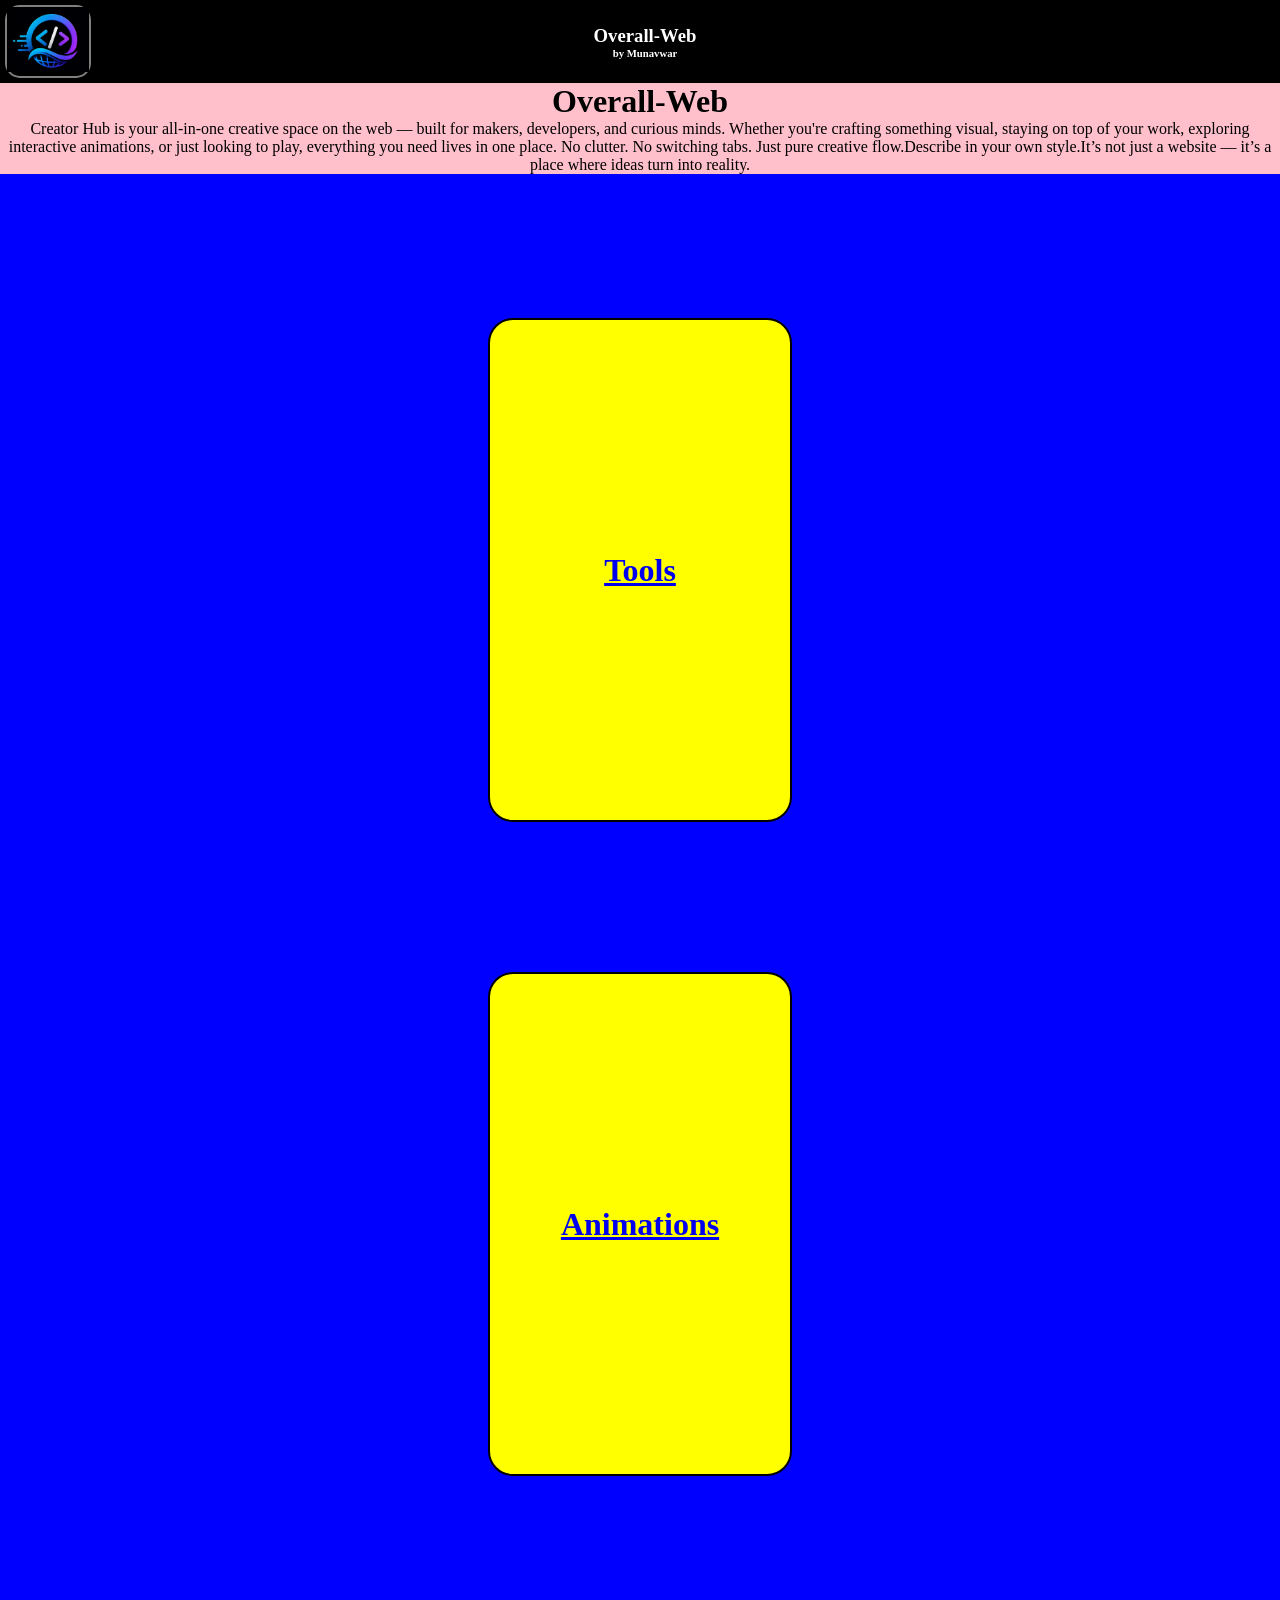
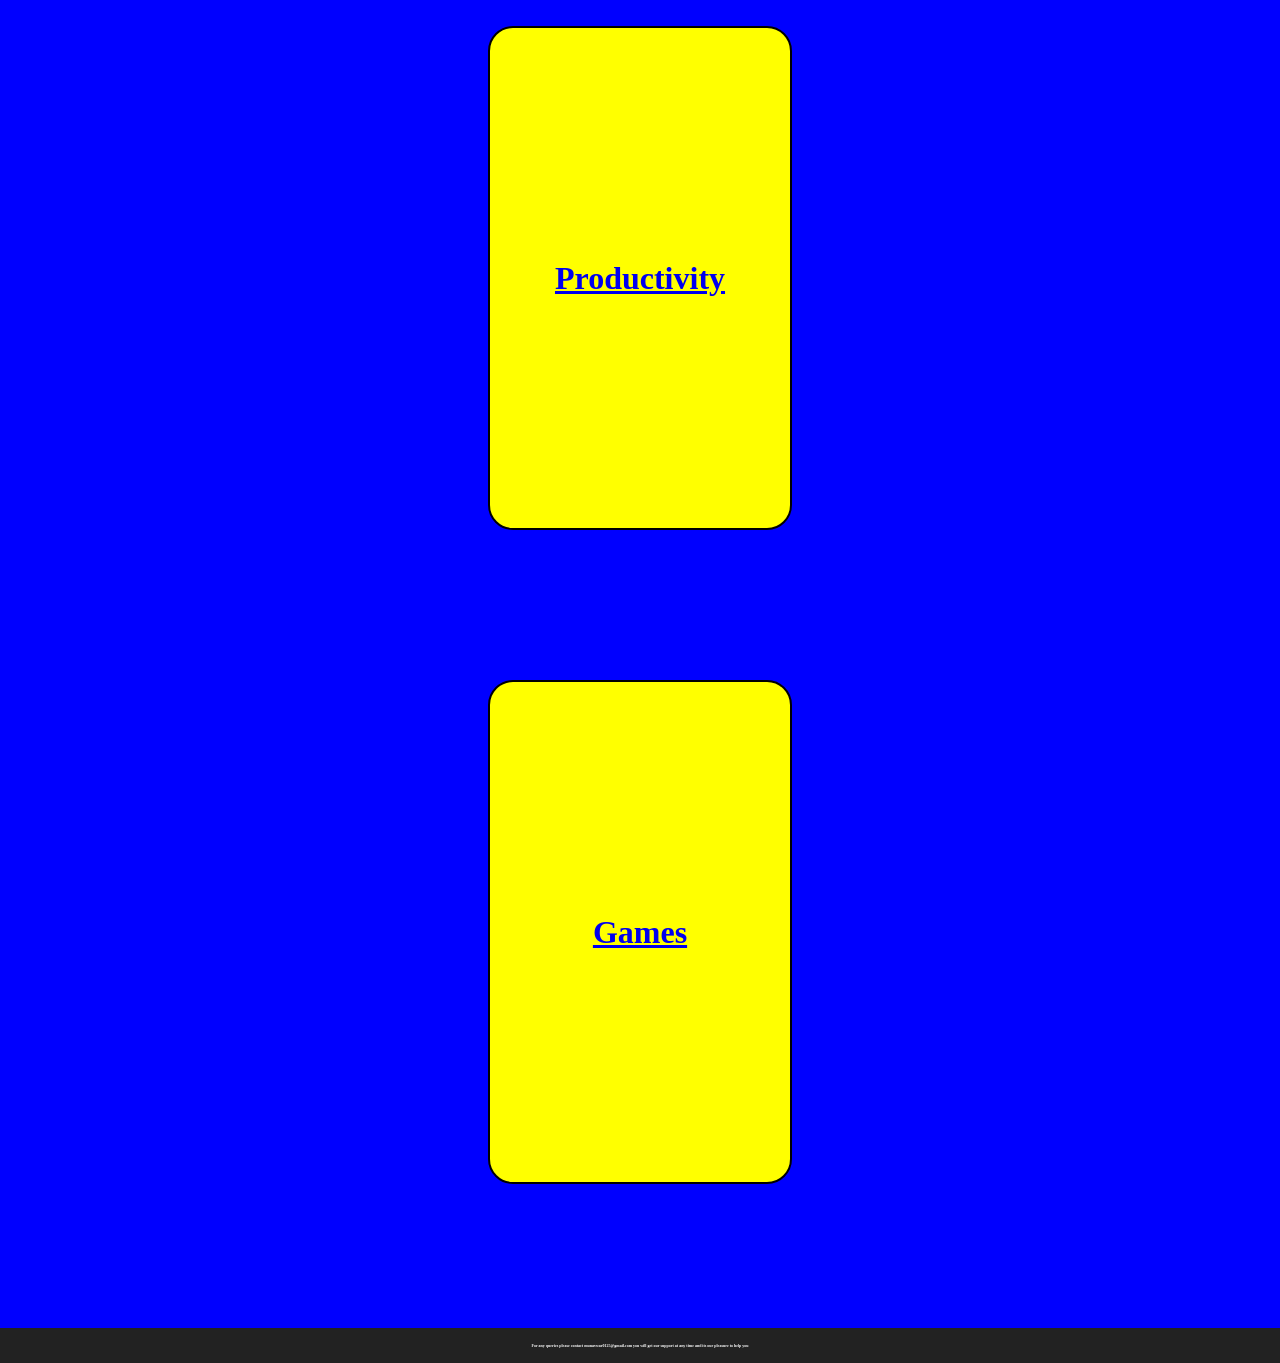
==== index.html @ d484744d "update index.html" ====
<!DOCTYPE html>

<html lang="en">
  <head>
  <link rel="stylesheet" href="style.css">
  </head>
<body>
<header>
 
  <div class="heading">
    
  
     <div id="logo"><img id="hub" src="logo.jpg"></div>
  <div id="head"><h3>Overall-Web</h3> <h6>by Munavwar</h6></div>

</div>
<div id ="infi">
  <h1>
    
  </h1></div>
</header>
<main>

<div class="title">
    <h1 id="tHub"> Overall-Web </h1>
    <ul><p>
      Creator Hub is your all-in-one creative space on the web — built for makers, developers, and curious minds. Whether you're crafting something visual, staying on top of your work, exploring interactive animations, or just looking to play, everything you need lives in one place. No clutter. No switching tabs. Just pure creative flow.Describe in your own style.It’s not just a website — it’s a place where ideas turn into reality.
    </p></ul>
   </div> 
    <div class="container">
      <a href="projects/tools/tools.html" class="card"target="_blank"><h1>Tools</h1>
      </a>
      <a href="projects/animations/ui.html" class="card"target="_blank"><h1>Animations</h1></a>
      <a href="projects/productivity/products.html" class="card"target="_blank"><h1>Productivity</h1></a>
      <a href="projects/games/games.html" class="card"target="_blank"><h1>Games</h1></a>
    </div>
    </main>
<footer> 
<h4>For any queries please contact munavwar0125@gmail.com you will get our support at any time and its our pleasure to help you 
</h4>
</footer>
</body>
</html>
---- style.css ----
* {
  margin: 0;
  padding: 0;
}
body{
  background-color: pink;
  
}
#logo{
  margin: 5px ;
  border: 2px solid grey;
border-radius: 15px;
}#head {
  color: white;
  margin: 5px;
  
  position: absolute;
  left: 50%;
  transform: translateX(-50%);
  text-align: center;
}

.heading{
  background: black;
  height: 100%;
  color: black;
  position: relative;
  display: flex;
  align-items: center;
  padding: ;
}

.heading h2,
.heading h6{
  margin: 0;
  padding: 0;
}
header{
background: white;
  color: green;
  position: relative;
  top: 0;
  
}

#infi{
  position: fixed;
  top: 0;
  right: 0;
  text-align: top;
  border-bottom: 0px;
  height:35px;
  
  
}

#search{
  height: 65px;
  width: 89px;
  object-fit:contain ;
  background: #ffff;
}
#hub{
  height: 65px;
  width: 82px;
  object-fit:cover ;
  
  background-color: yellow;
}
.title{
  text-align: center;
}
.container{
  background-color: blue;
  display: flex;
  flex-direction: column;
  justify-content: flex-start;
  align-items: center;
  padding: 69px;
  min-height: 100vh;
}
.card{
  height: 500px;
  width: 300px;
  background-color: yellow;
  border:2px solid black;
  border-radius: 25px;
  text-align: center;
  margin: 75px;
  display: grid;
  place-items: center;
}
footer {
  background-color: #222;
  color: #fff;
  text-align: center;
  padding:  15px;
  font-size: 4px;
}

footer p {
  margin: 0;
}
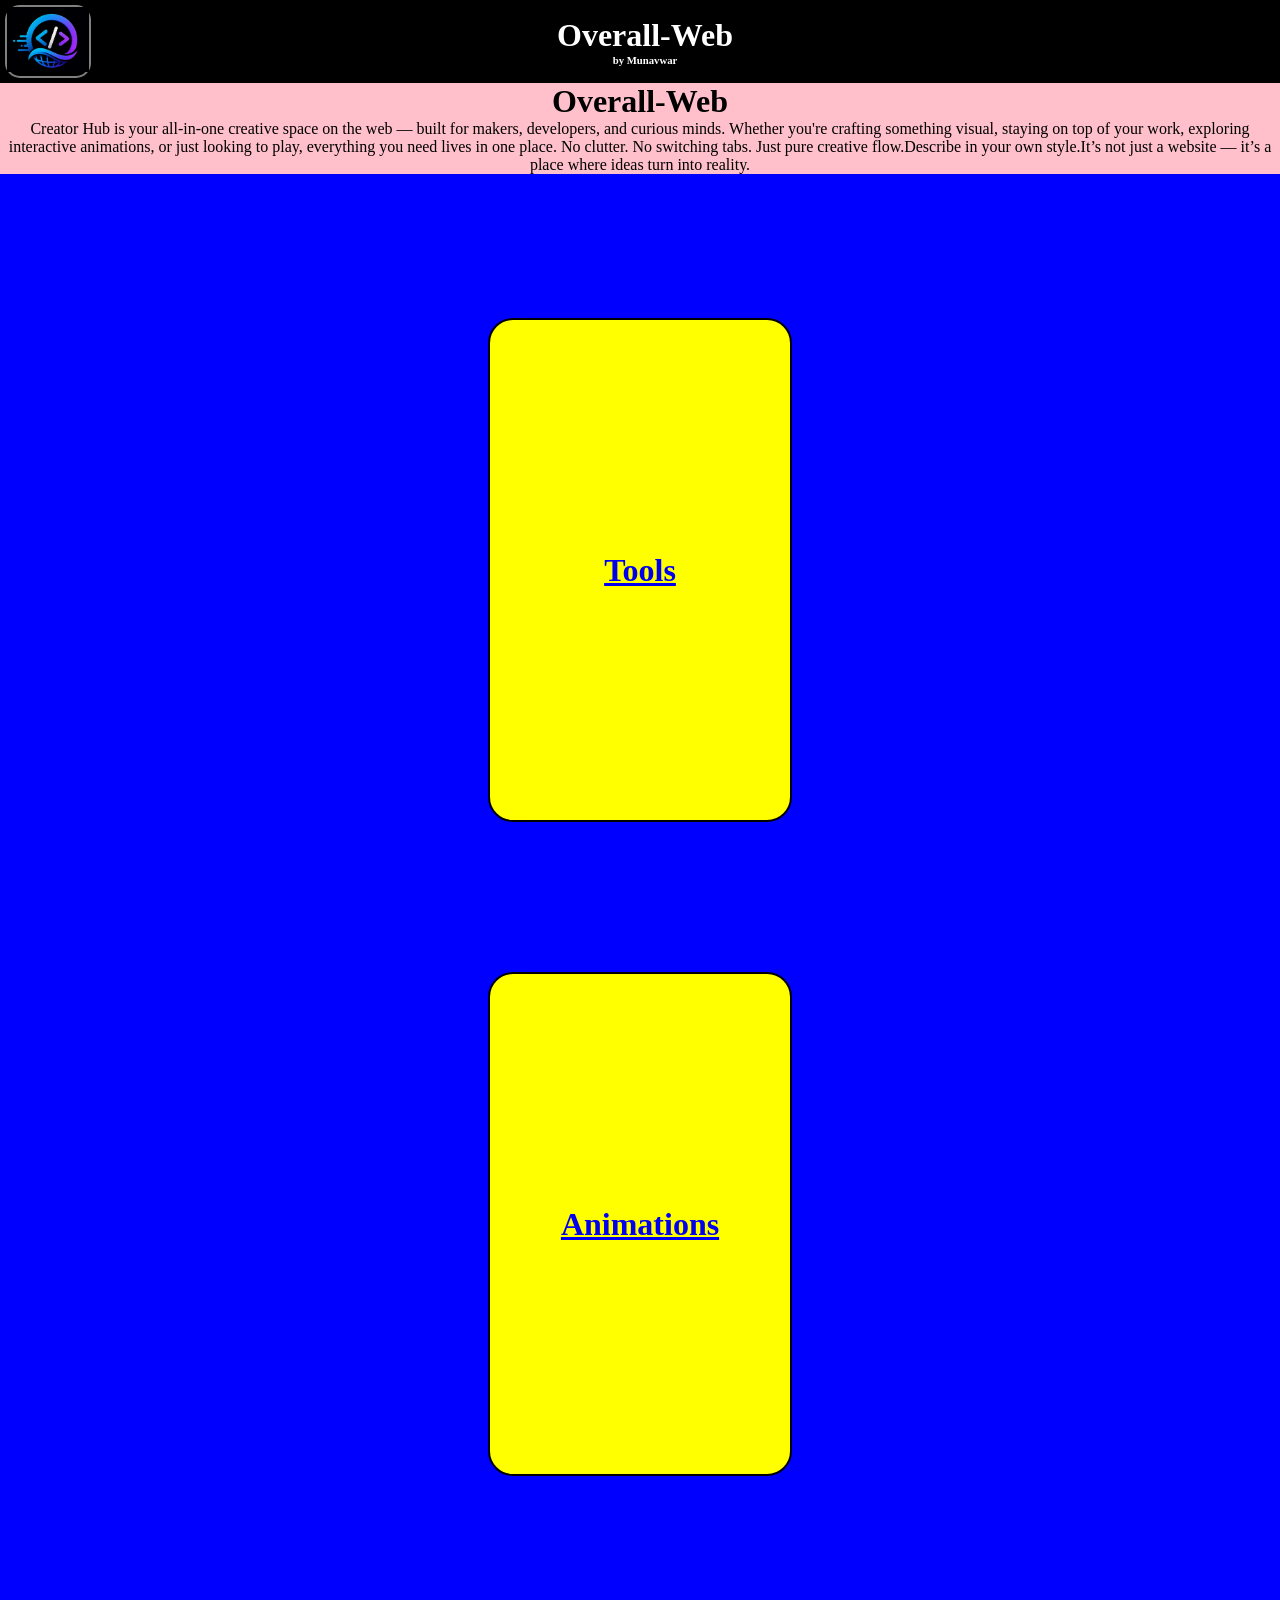
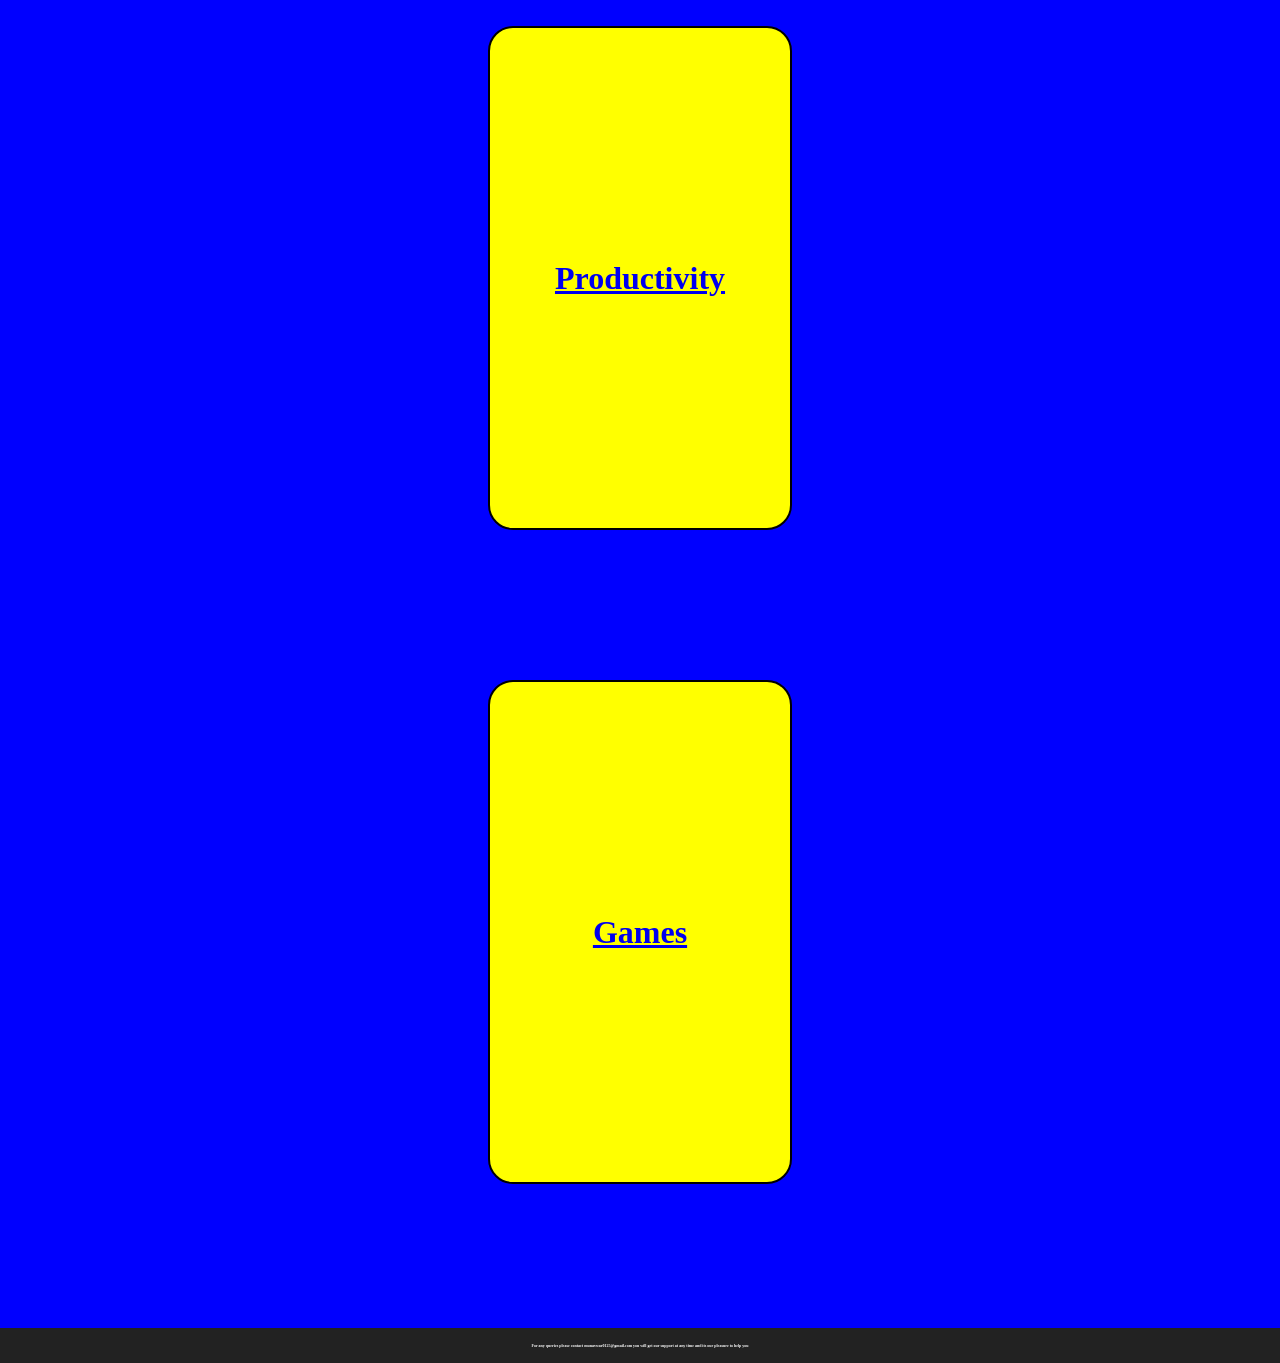
==== commit 5ad257b5: "update index.html" ====
--- a/index.html
+++ b/index.html
@@ -11,7 +11,7 @@
     
   
      <div id="logo"><img id="hub" src="logo.jpg"></div>
-  <div id="head"><h3>Overall-Web</h3> <h6>by Munavwar</h6></div>
+  <div id="head"><h1>Overall-Web</h1> <h6>by Munavwar</h6></div>
 
 </div>
 <div id ="infi">
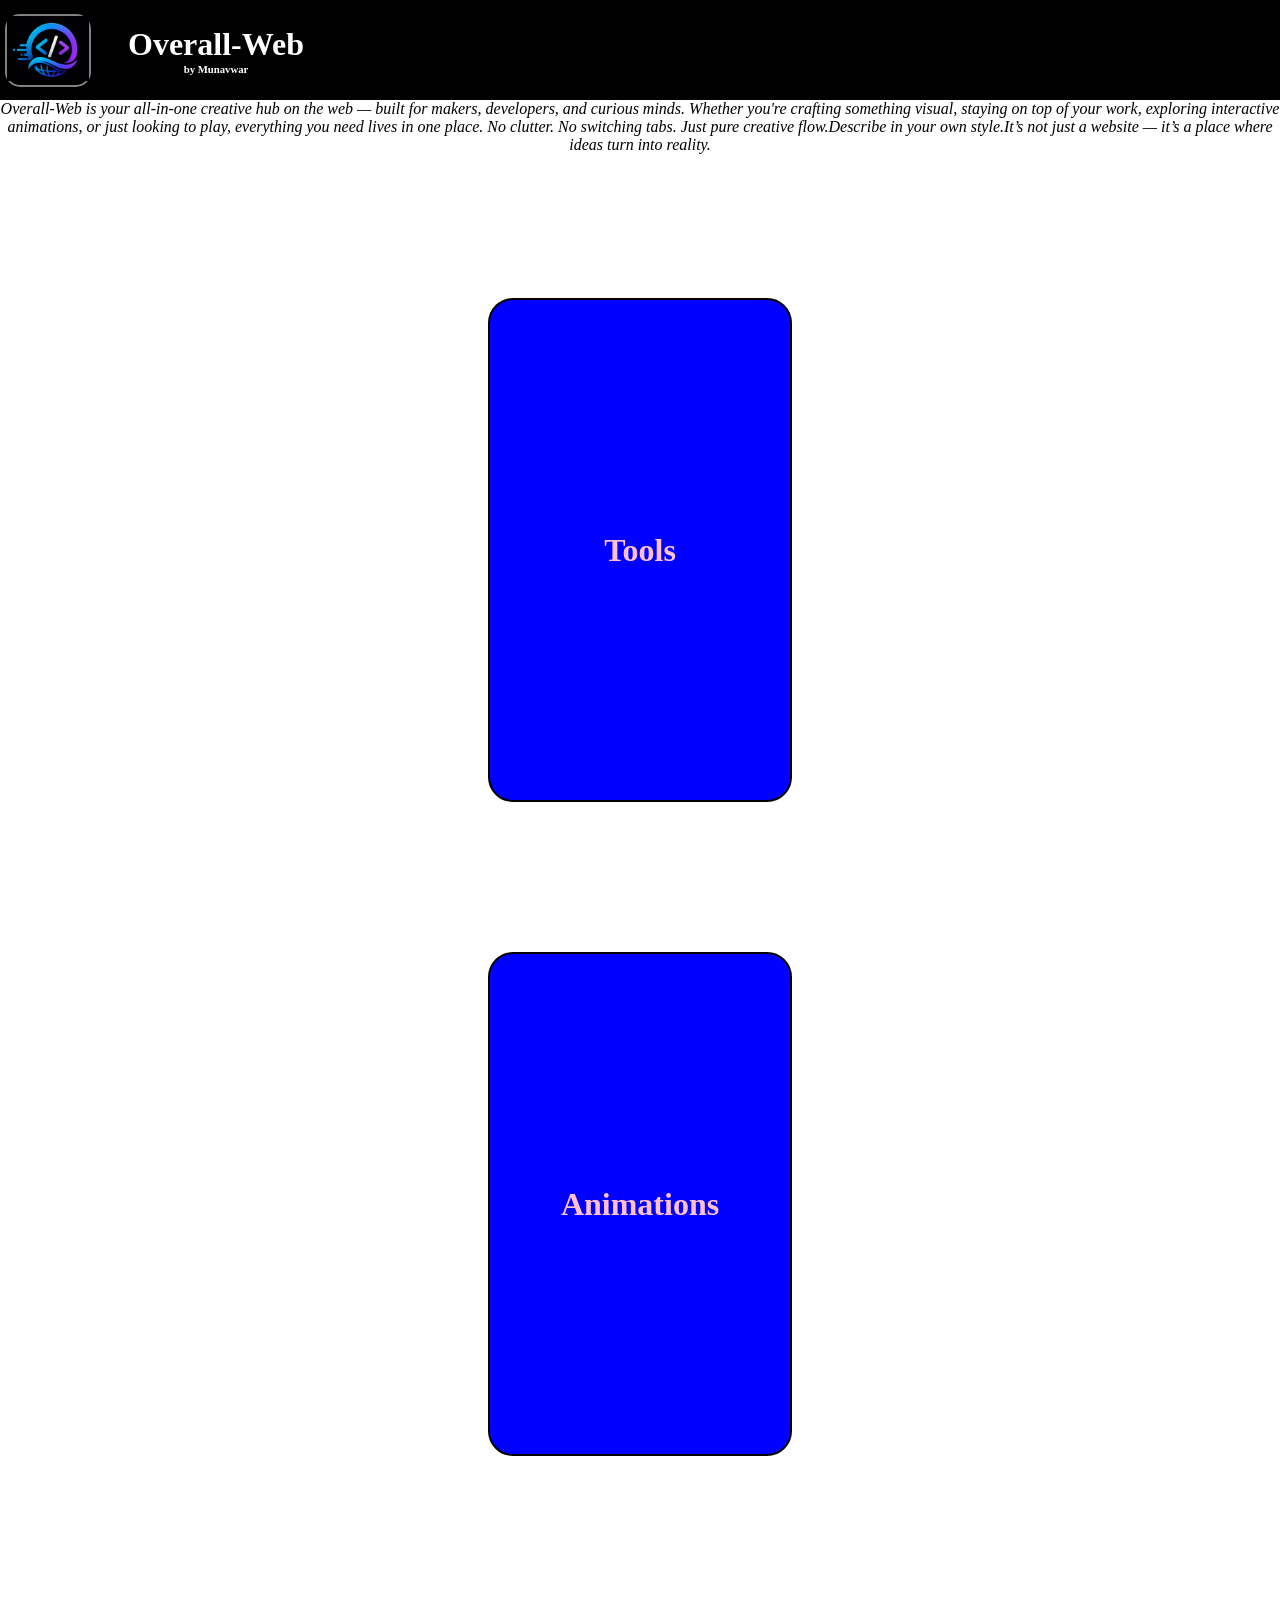
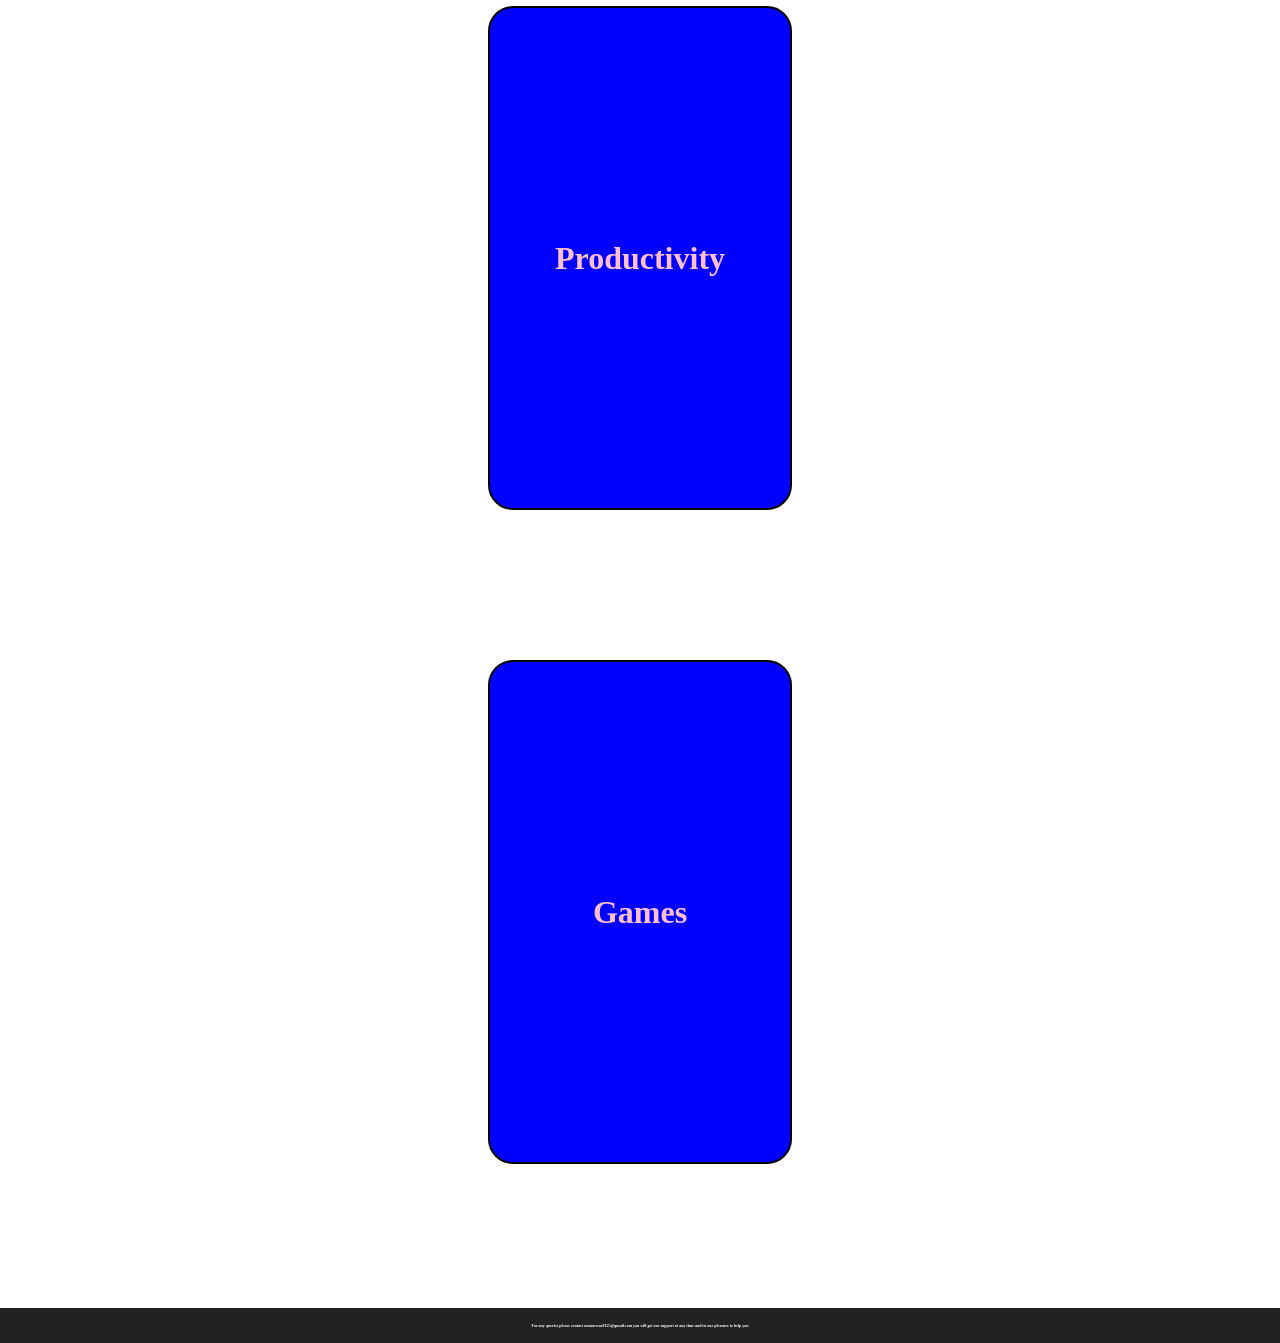
==== commit ef90e3cd: "update index.html" ====
--- a/index.html
+++ b/index.html
@@ -22,10 +22,10 @@
 <main>
 
 <div class="title">
-    <h1 id="tHub"> Overall-Web </h1>
-    <ul><p>
-      Creator Hub is your all-in-one creative space on the web — built for makers, developers, and curious minds. Whether you're crafting something visual, staying on top of your work, exploring interactive animations, or just looking to play, everything you need lives in one place. No clutter. No switching tabs. Just pure creative flow.Describe in your own style.It’s not just a website — it’s a place where ideas turn into reality.
-    </p></ul>
+    <h1 id="tHub">  </h1>
+    <ul><p><i>
+      Overall-Web is your all-in-one creative hub on the web — built for makers, developers, and curious minds. Whether you're crafting something visual, staying on top of your work, exploring interactive animations, or just looking to play, everything you need lives in one place. No clutter. No switching tabs. Just pure creative flow.Describe in your own style.It’s not just a website — it’s a place where ideas turn into reality.
+   </i> </p></ul>
    </div> 
     <div class="container">
       <a href="projects/tools/tools.html" class="card"target="_blank"><h1>Tools</h1>
--- a/style.css
+++ b/style.css
@@ -3,26 +3,26 @@
   padding: 0;
 }
 body{
-  background-color: pink;
+  background-color: #ffFa;
   
 }
 #logo{
   margin: 5px ;
   border: 2px solid grey;
 border-radius: 15px;
-}#head {
+}
+#head {
   color: white;
   margin: 5px;
   
-  position: absolute;
-  left: 50%;
-  transform: translateX(-50%);
+  position: sticky;
+  left: 10%;
   text-align: center;
 }
 
 .heading{
   background: black;
-  height: 100%;
+  height: 100px;
   color: black;
   position: relative;
   display: flex;
@@ -65,13 +65,13 @@
   width: 82px;
   object-fit:cover ;
   
-  background-color: yellow;
+  background-color:  #ffFa;
 }
 .title{
   text-align: center;
 }
 .container{
-  background-color: blue;
+  background-color:  #ffFa;
   display: flex;
   flex-direction: column;
   justify-content: flex-start;
@@ -82,7 +82,9 @@
 .card{
   height: 500px;
   width: 300px;
-  background-color: yellow;
+  background-color:blue;
+  color: pink;
+  text-decoration: none;
   border:2px solid black;
   border-radius: 25px;
   text-align: center;
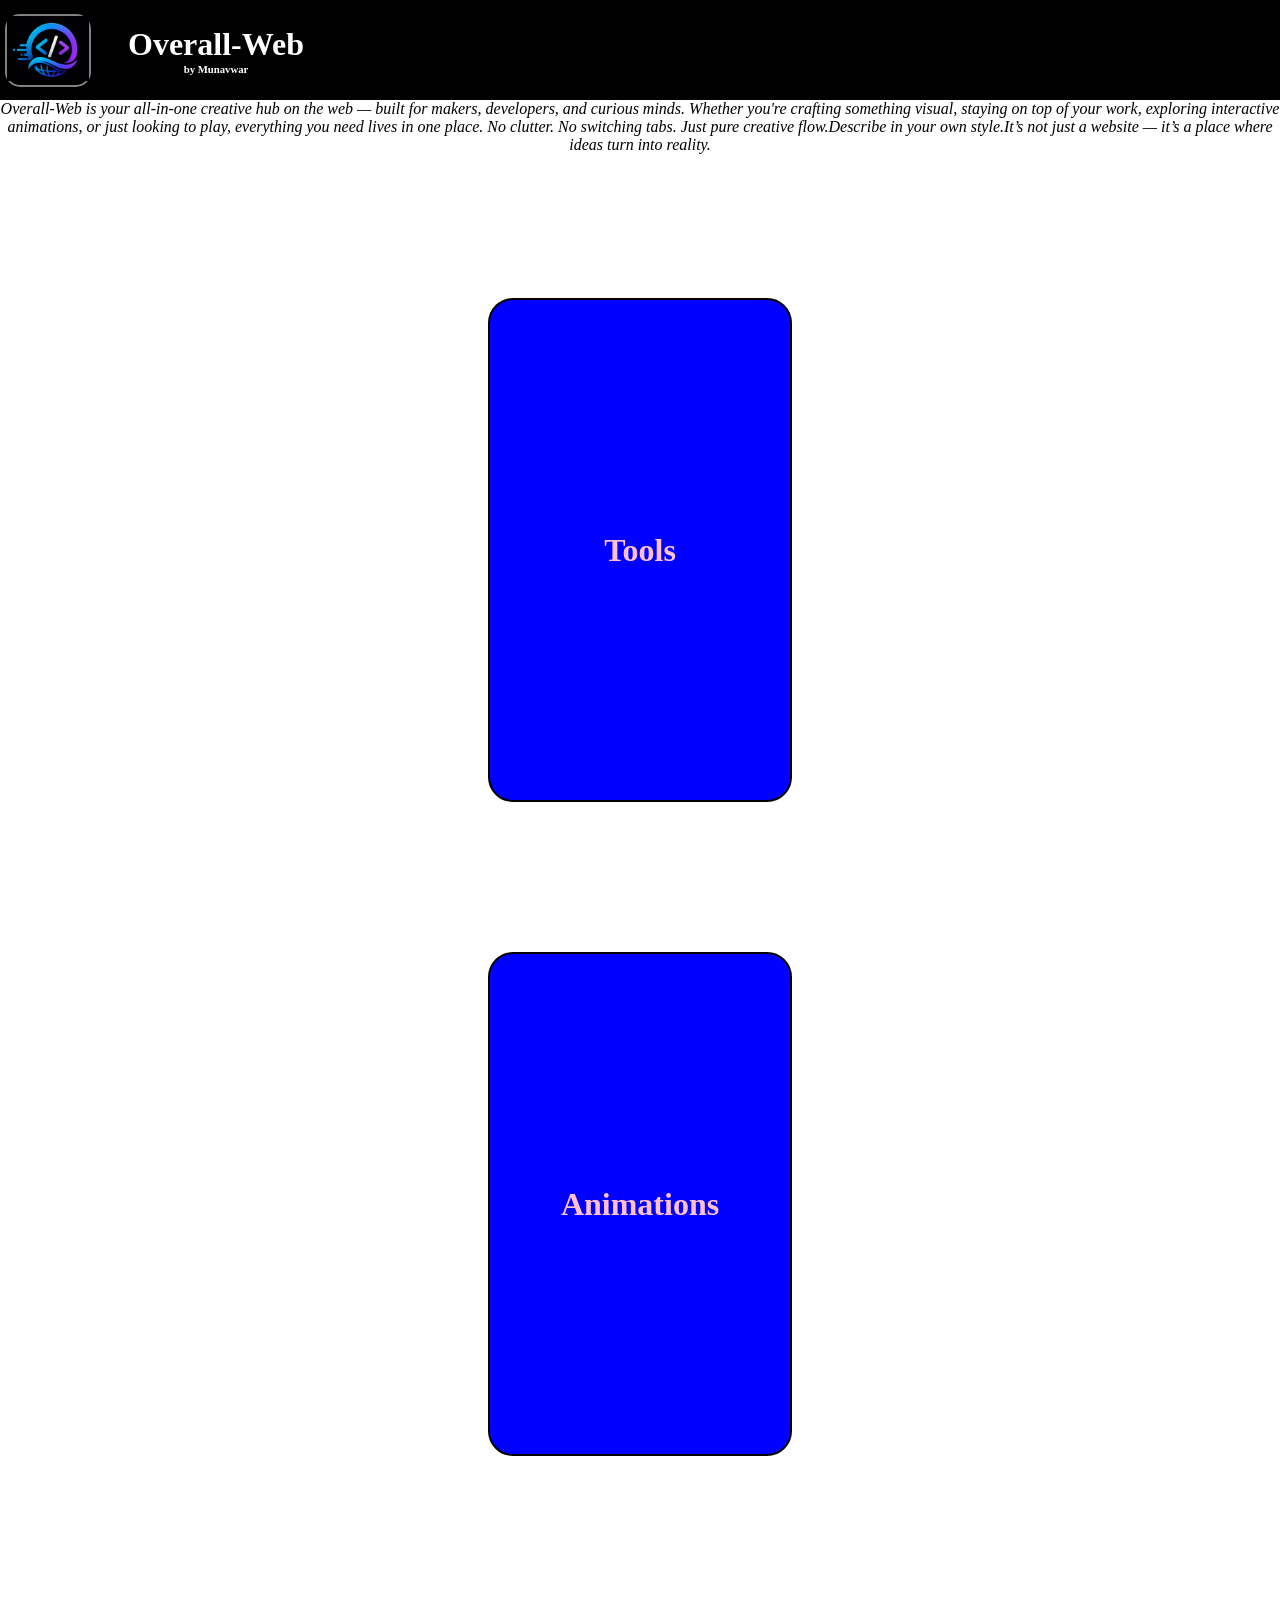
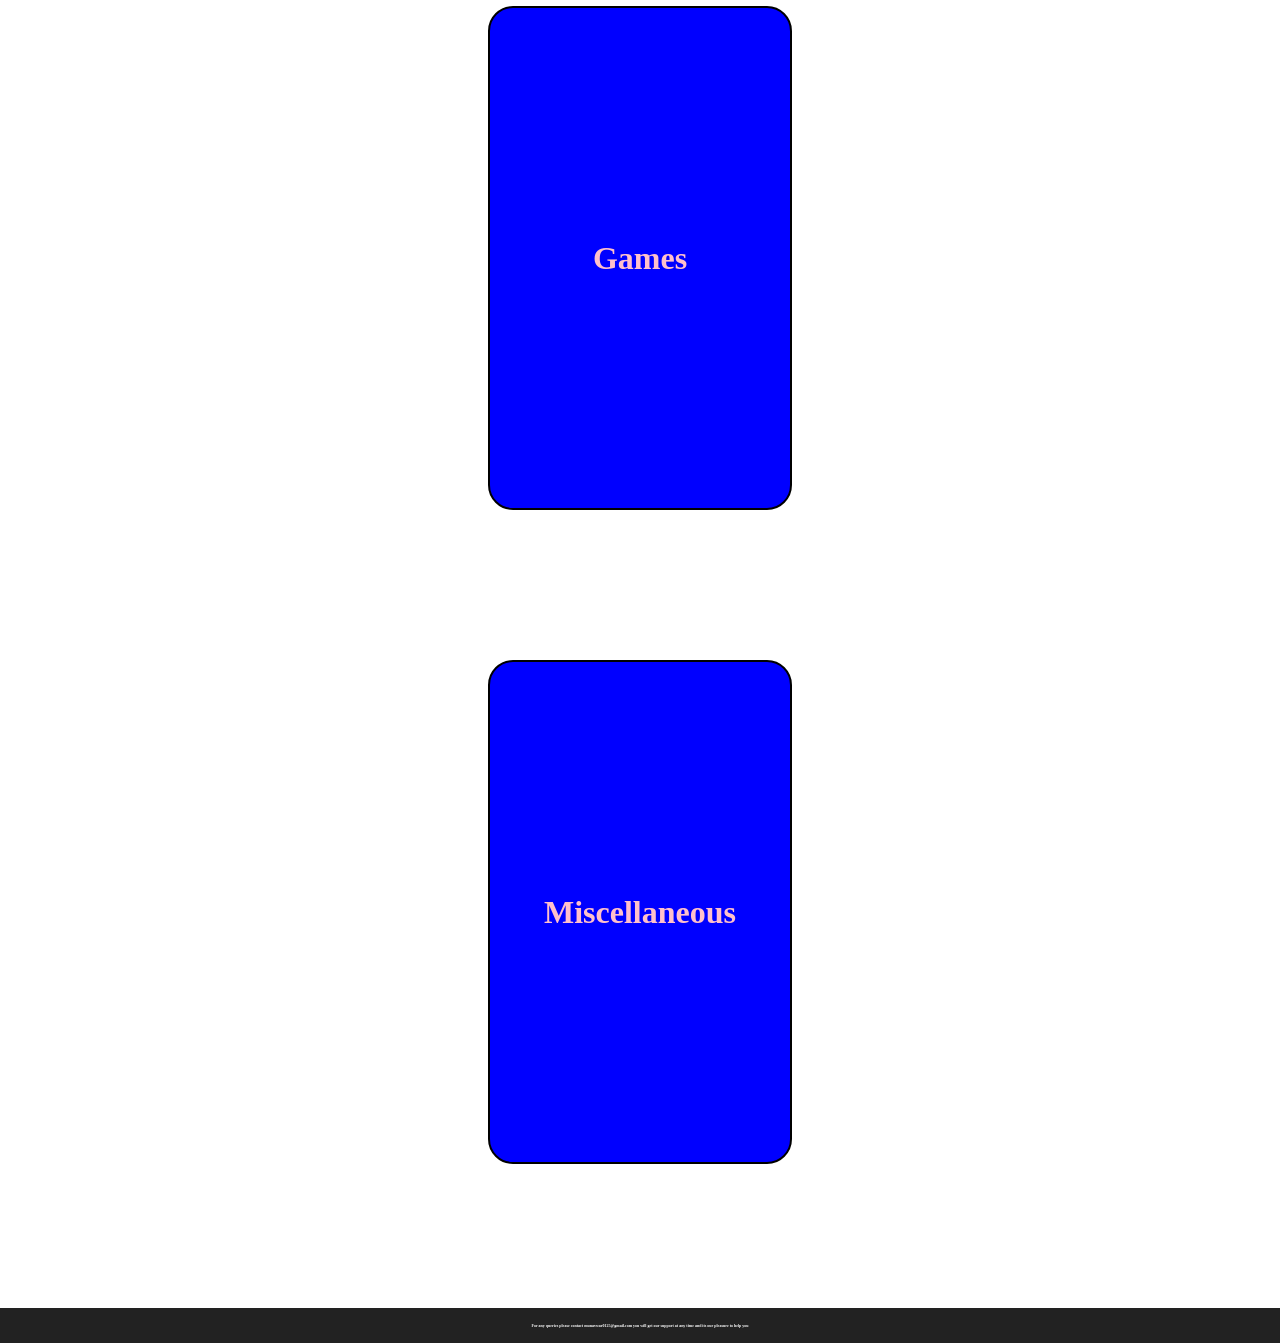
==== commit ac9b25a1: "update index.html" ====
--- a/index.html
+++ b/index.html
@@ -31,8 +31,9 @@
       <a href="projects/tools/tools.html" class="card"target="_blank"><h1>Tools</h1>
       </a>
       <a href="projects/animations/ui.html" class="card"target="_blank"><h1>Animations</h1></a>
-      <a href="projects/productivity/products.html" class="card"target="_blank"><h1>Productivity</h1></a>
+    <!--  <a href="projects/productivity/products.html" class="card"target="_blank"><h1>Productivity</h1></a>-->
       <a href="projects/games/games.html" class="card"target="_blank"><h1>Games</h1></a>
+      <a href="projects/productivity/products.html" class="card"target="_blank"><h1>Miscellaneous</h1></a>
     </div>
     </main>
 <footer> 
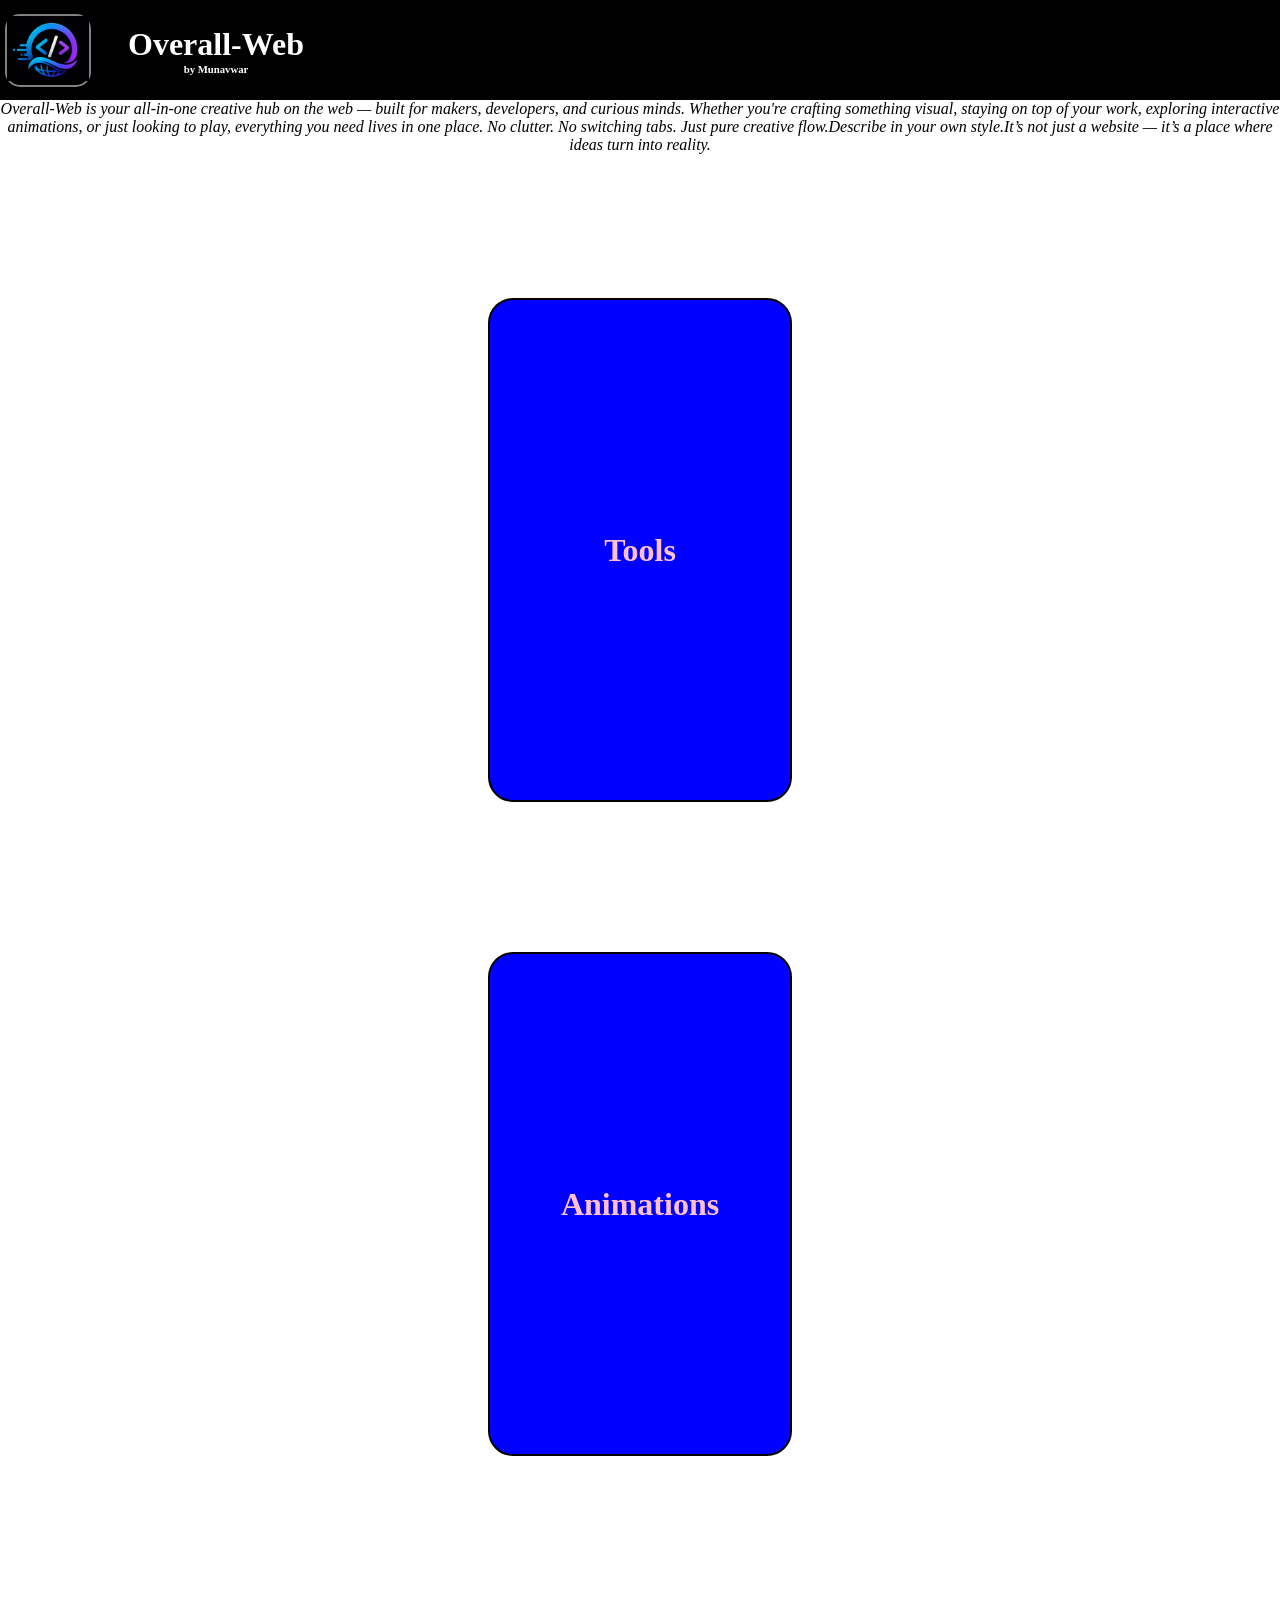
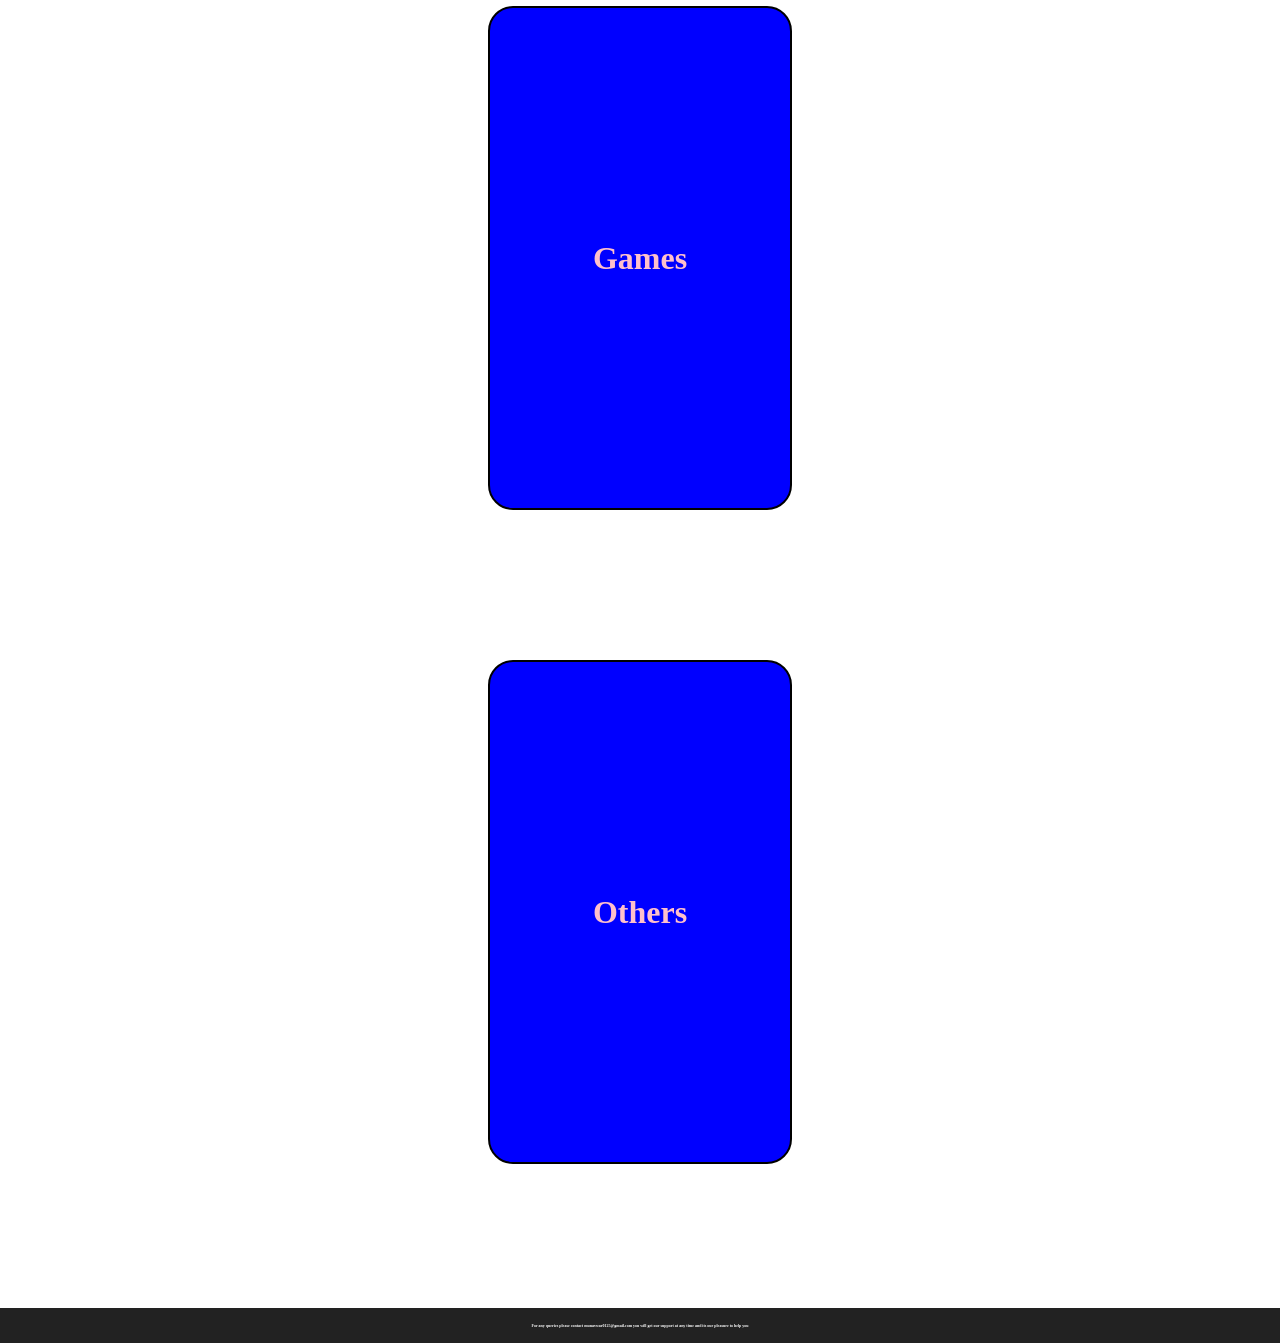
==== commit fe5f9fbc: "update index.html" ====
--- a/index.html
+++ b/index.html
@@ -33,7 +33,7 @@
       <a href="projects/animations/ui.html" class="card"target="_blank"><h1>Animations</h1></a>
     <!--  <a href="projects/productivity/products.html" class="card"target="_blank"><h1>Productivity</h1></a>-->
       <a href="projects/games/games.html" class="card"target="_blank"><h1>Games</h1></a>
-      <a href="projects/productivity/products.html" class="card"target="_blank"><h1>Miscellaneous</h1></a>
+      <a href="projects/productivity/products.html" class="card"target="_blank"><h1>Others</h1></a>
     </div>
     </main>
 <footer> 
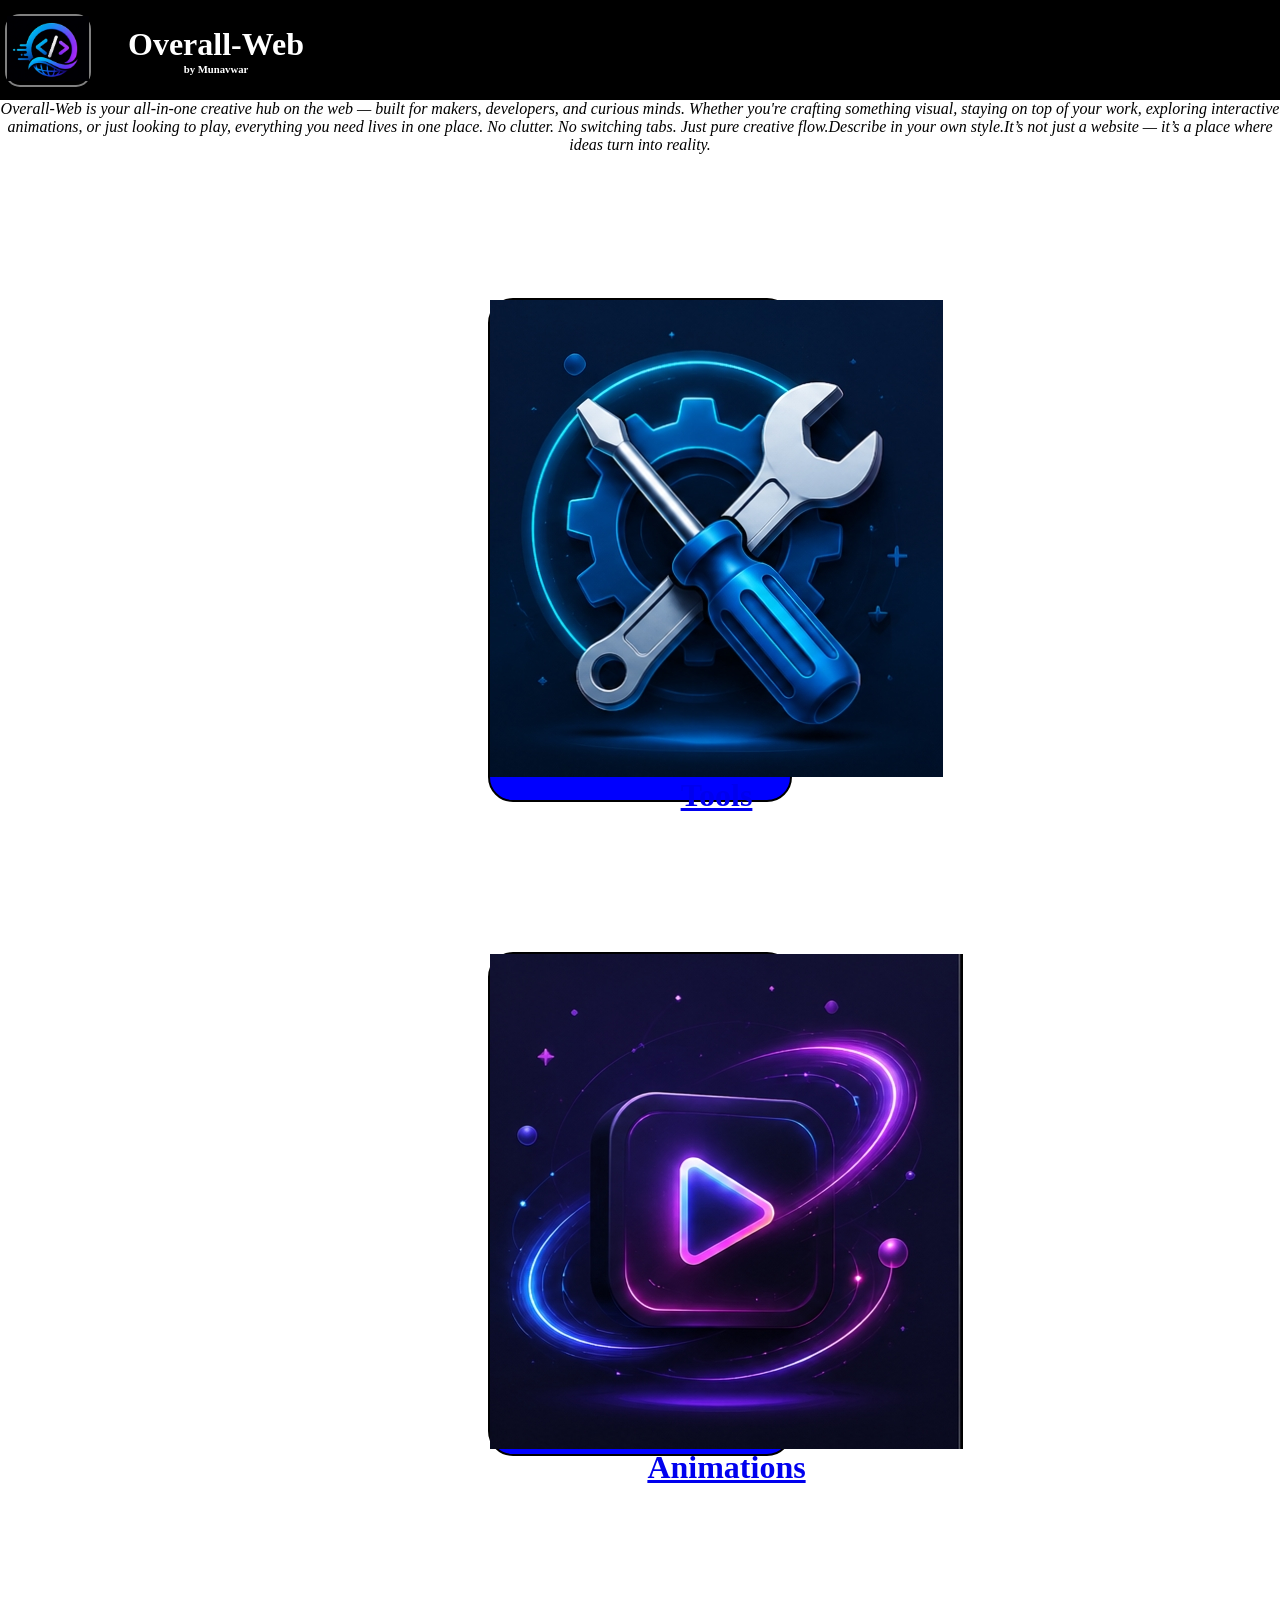
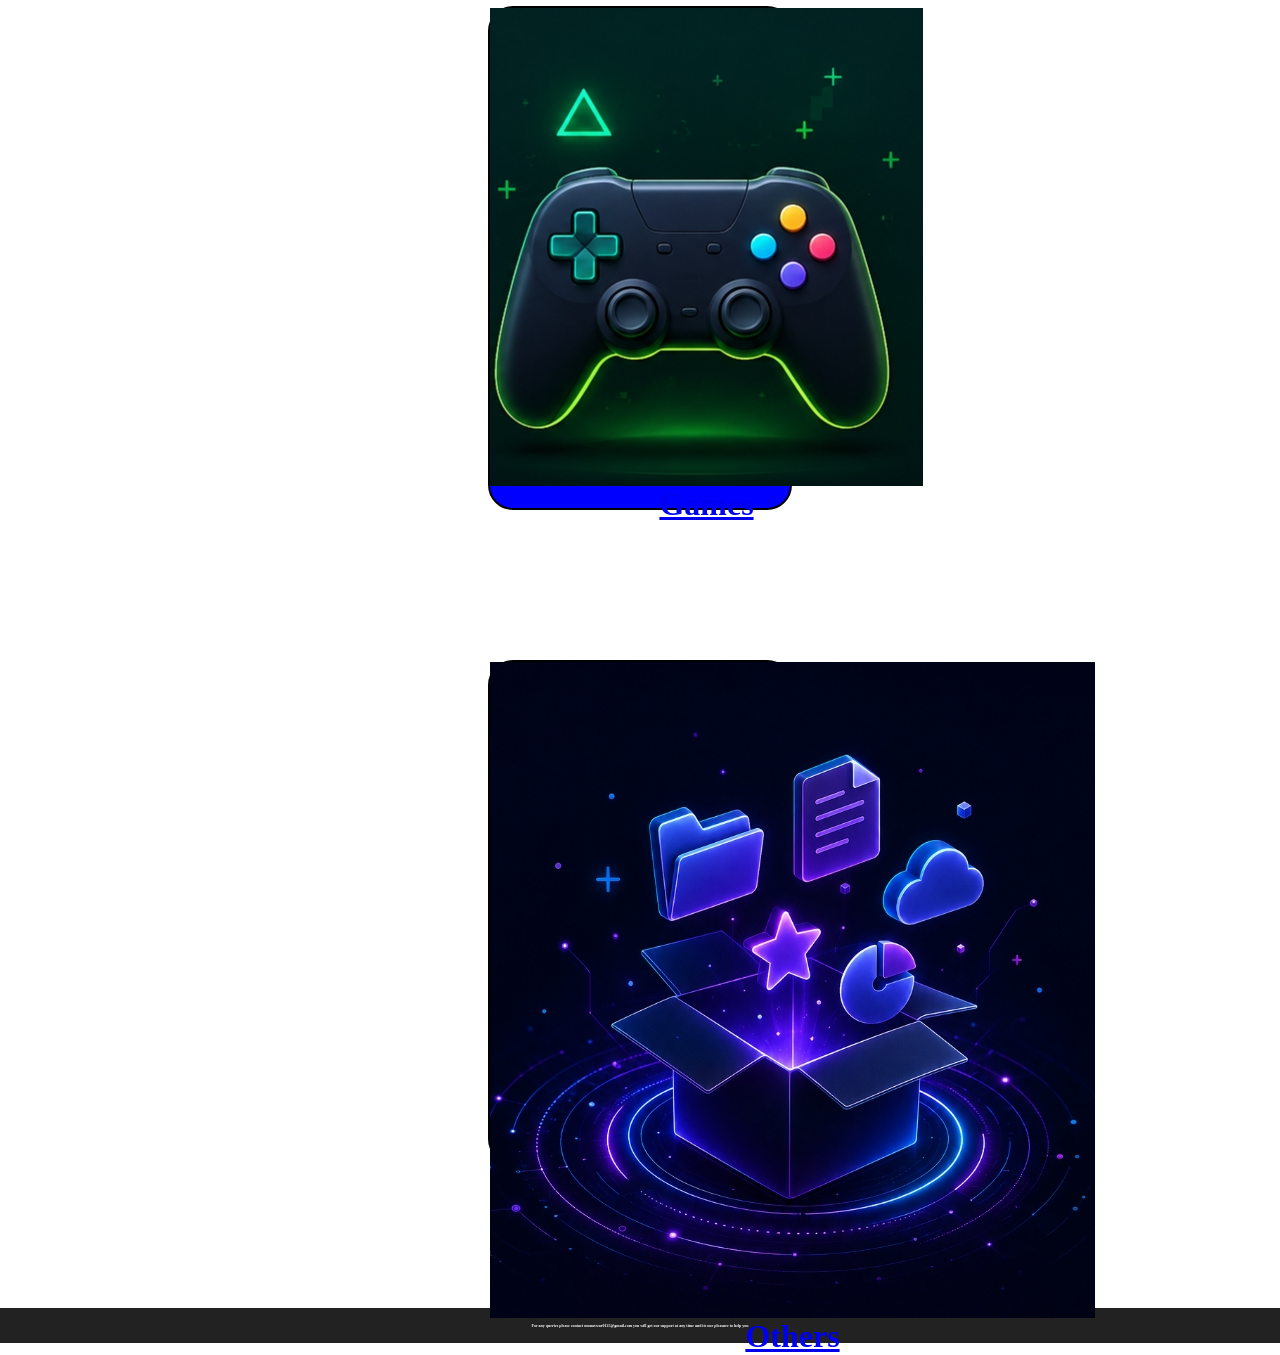
==== commit 5e391953: "update index.html" ====
--- a/index.html
+++ b/index.html
@@ -26,15 +26,26 @@
     <ul><p><i>
       Overall-Web is your all-in-one creative hub on the web — built for makers, developers, and curious minds. Whether you're crafting something visual, staying on top of your work, exploring interactive animations, or just looking to play, everything you need lives in one place. No clutter. No switching tabs. Just pure creative flow.Describe in your own style.It’s not just a website — it’s a place where ideas turn into reality.
    </i> </p></ul>
-   </div> 
-    <div class="container">
-      <a href="projects/tools/tools.html" class="card"target="_blank"><h1>Tools</h1>
-      </a>
-      <a href="projects/animations/ui.html" class="card"target="_blank"><h1>Animations</h1></a>
+</div> 
+<div class="container">
+     <div class="card">
+       <img src="assets/tools.jpg">
+      <a href="projects/tools/tools.html" target="_blank"><h1>Tools</h1> </a>
+     </div>
+     <div class="card">
+        <img src="assets/animation.jpg">
+      <a href="projects/animations/ui.html" target="_blank"><h1>Animations</h1></a>
+       </div>
     <!--  <a href="projects/productivity/products.html" class="card"target="_blank"><h1>Productivity</h1></a>-->
-      <a href="projects/games/games.html" class="card"target="_blank"><h1>Games</h1></a>
-      <a href="projects/productivity/products.html" class="card"target="_blank"><h1>Others</h1></a>
-    </div>
+      <div class="card">
+        <img src="assets/games.jpg">
+  <a href="projects/games/games.html" target="_blank"><h1>Games</h1></a>
+        </div>
+     <div class="card">
+       <img src="assets/others.jpg">
+      <a href="projects/productivity/products.html" target="_blank"><h1>Others</h1></a>
+     </div>
+</div>
     </main>
 <footer> 
 <h4>For any queries please contact munavwar0125@gmail.com you will get our support at any time and its our pleasure to help you 
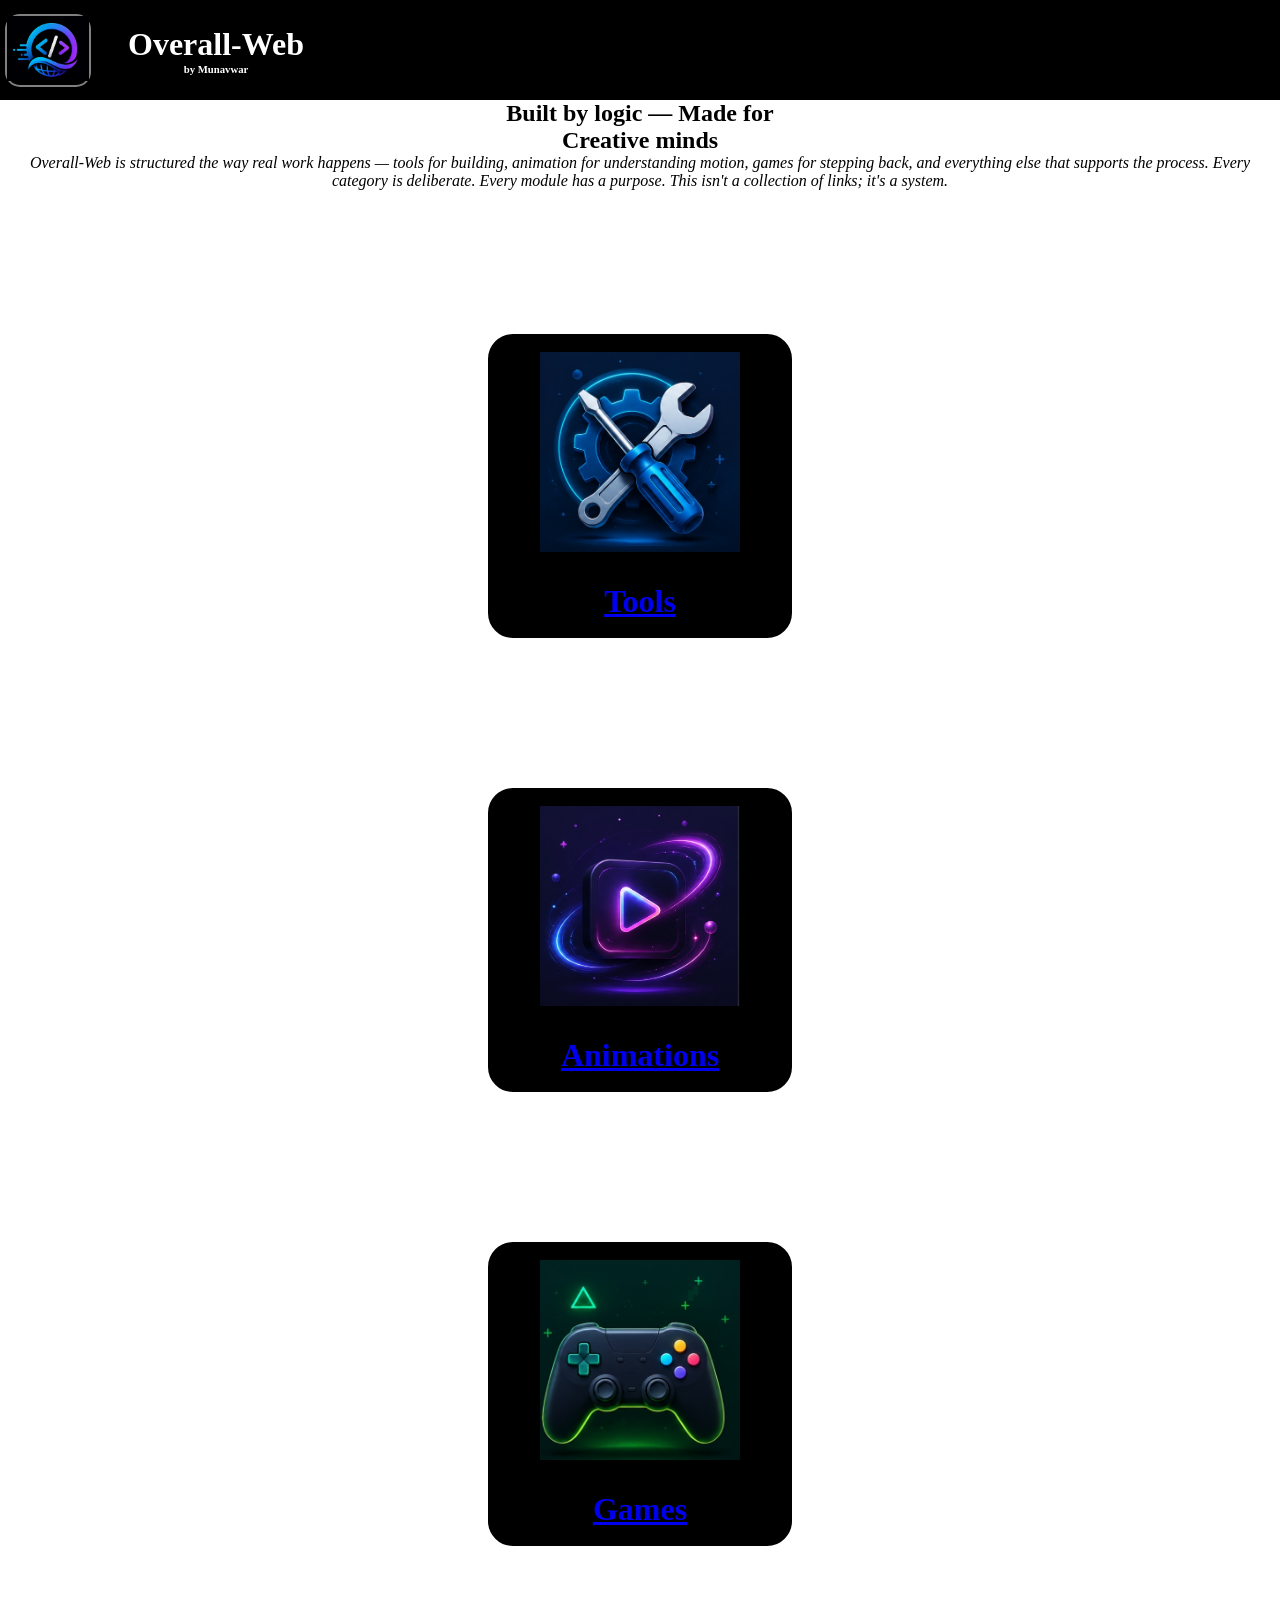
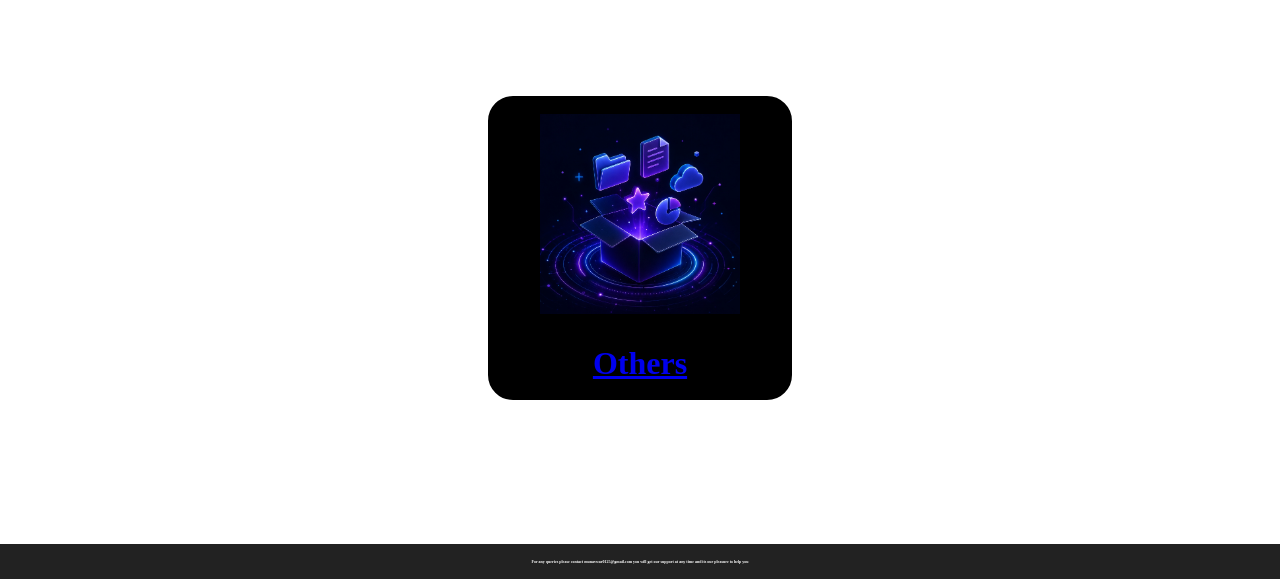
==== commit 06646918: "update index.html" ====
--- a/index.html
+++ b/index.html
@@ -22,26 +22,25 @@
 <main>
 
 <div class="title">
-    <h1 id="tHub">  </h1>
+    <h2 id="tHub"> Built by logic — Made for <br>Creative minds </h2>
     <ul><p><i>
-      Overall-Web is your all-in-one creative hub on the web — built for makers, developers, and curious minds. Whether you're crafting something visual, staying on top of your work, exploring interactive animations, or just looking to play, everything you need lives in one place. No clutter. No switching tabs. Just pure creative flow.Describe in your own style.It’s not just a website — it’s a place where ideas turn into reality.
-   </i> </p></ul>
+      Overall-Web is structured the way real work happens — tools for building, animation for understanding motion, games for stepping back, and everything else that supports the process. Every category is deliberate. Every module has a purpose. This isn't a collection of links; it's a system.   </i> </p></ul>
 </div> 
 <div class="container">
-     <div class="card">
+     <div class="card" id="tools">
        <img src="assets/tools.jpg">
       <a href="projects/tools/tools.html" target="_blank"><h1>Tools</h1> </a>
      </div>
-     <div class="card">
+     <div class="card" id="animation">
         <img src="assets/animation.jpg">
       <a href="projects/animations/ui.html" target="_blank"><h1>Animations</h1></a>
        </div>
     <!--  <a href="projects/productivity/products.html" class="card"target="_blank"><h1>Productivity</h1></a>-->
-      <div class="card">
+      <div class="card" id="games">
         <img src="assets/games.jpg">
   <a href="projects/games/games.html" target="_blank"><h1>Games</h1></a>
         </div>
-     <div class="card">
+     <div class="card" id="others">
        <img src="assets/others.jpg">
       <a href="projects/productivity/products.html" target="_blank"><h1>Others</h1></a>
      </div>
--- a/style.css
+++ b/style.css
@@ -6,6 +6,13 @@
   background-color: #ffFa;
   
 }
+
+img {
+  width: 200px;
+  height: 200px;
+  object-fit: cover;    /* fills div, crops overflow, keeps aspect ratio */
+}
+
 #logo{
   margin: 5px ;
   border: 2px solid grey;
@@ -79,10 +86,16 @@
   padding: 69px;
   min-height: 100vh;
 }
+#games{
+  background: ;
+}
+#animations{
+  background:#0E0E2A;
+}
 .card{
-  height: 500px;
+  height: 300px;
   width: 300px;
-  background-color:blue;
+  background-color:black;
   color: pink;
   text-decoration: none;
   border:2px solid black;
